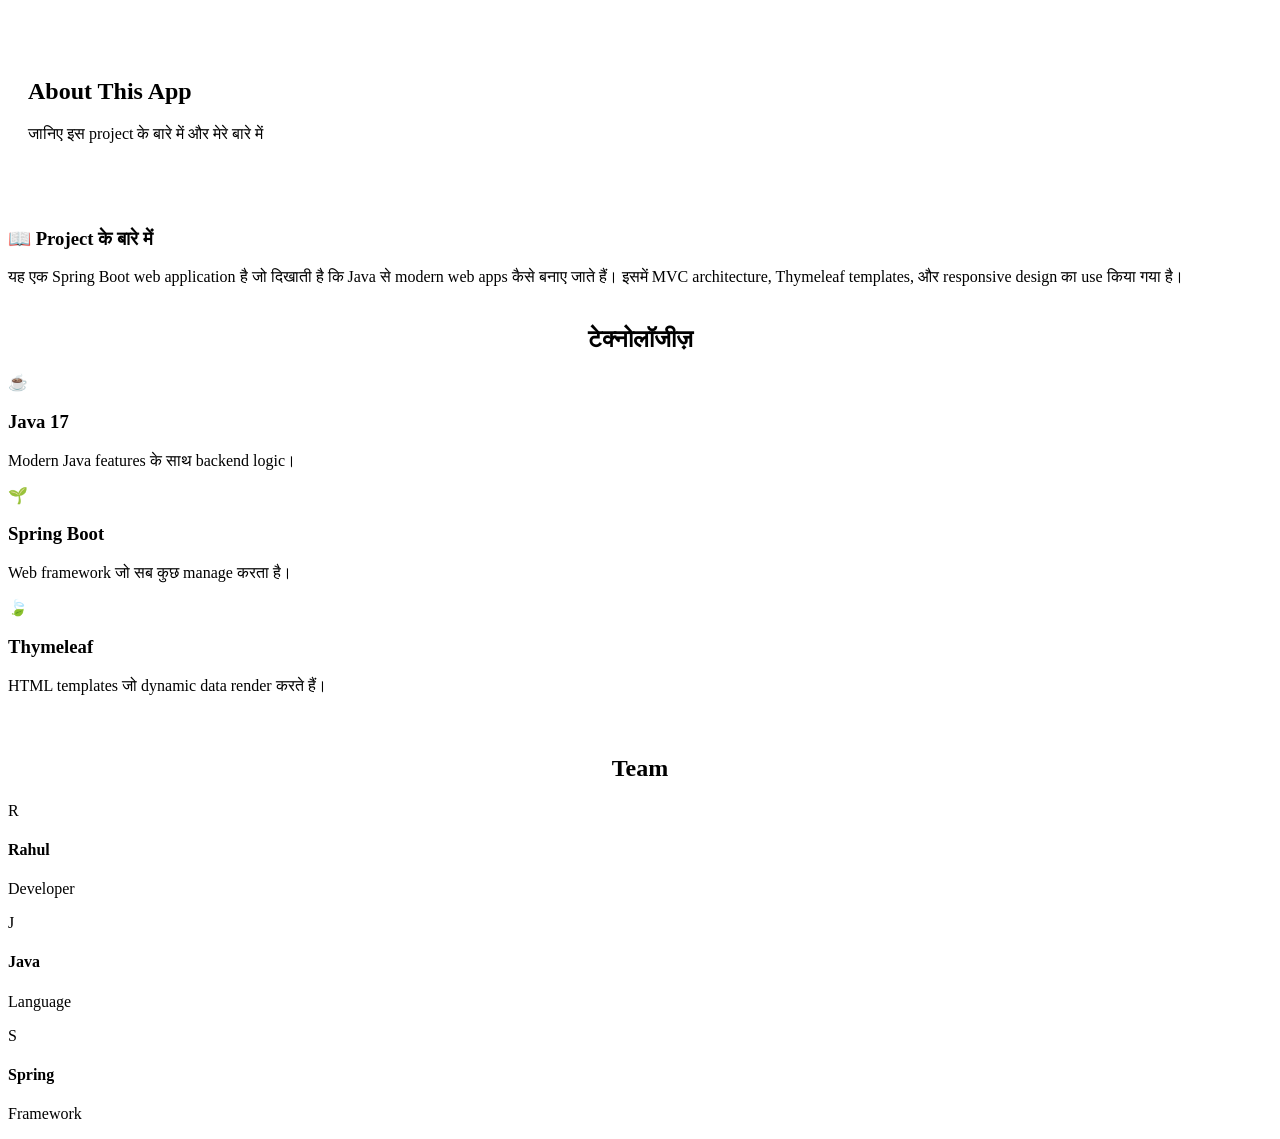
==== myapps/src/main/resources/templates/about.html @ caed3c92 "Add .gitignore and remove tracked build files" ====
<!DOCTYPE html>
<html xmlns:th="http://www.thymeleaf.org">

<head>
    <meta charset="UTF-8">
    <meta name="viewport" content="width=device-width, initial-scale=1.0">
    <title>About | My Java App</title>
    <link rel="stylesheet" th:href="@{/css/style.css}">
</head>

<body>

    <!-- Navbar -->
    <div th:replace="~{fragments/header :: navbar('about')}"></div>

    <!-- Hero -->
    <section class="hero" style="padding: 50px 20px;">
        <h1>About This App</h1>
        <p>जानिए इस project के बारे में और मेरे बारे में</p>
    </section>

    <!-- Content -->
    <div class="container">
        <div class="card" style="margin-bottom: 40px;">
            <h3>📖 Project के बारे में</h3>
            <p>यह एक Spring Boot web application है जो दिखाती है कि Java से modern web apps कैसे बनाए जाते हैं। इसमें
                MVC architecture, Thymeleaf templates, और responsive design का use किया गया है।</p>
        </div>

        <h2 style="text-align: center; margin: 40px 0 20px;">टेक्नोलॉजीज़</h2>

        <div class="cards">
            <div class="card">
                <div class="icon">☕</div>
                <h3>Java 17</h3>
                <p>Modern Java features के साथ backend logic।</p>
            </div>

            <div class="card">
                <div class="icon">🌱</div>
                <h3>Spring Boot</h3>
                <p>Web framework जो सब कुछ manage करता है।</p>
            </div>

            <div class="card">
                <div class="icon">🍃</div>
                <h3>Thymeleaf</h3>
                <p>HTML templates जो dynamic data render करते हैं।</p>
            </div>
        </div>

        <h2 style="text-align: center; margin: 60px 0 20px;">Team</h2>

        <div class="team-grid">
            <div class="team-member">
                <div class="avatar" th:text="${name.substring(0,1)}">R</div>
                <h4 th:text="${name}">Rahul</h4>
                <p class="role">Developer</p>
            </div>

            <div class="team-member">
                <div class="avatar">J</div>
                <h4>Java</h4>
                <p class="role">Language</p>
            </div>

            <div class="team-member">
                <div class="avatar">S</div>
                <h4>Spring</h4>
                <p class="role">Framework</p>
            </div>
        </div>
    </div>

    <!-- Footer -->
    <div th:replace="~{fragments/header :: footer}"></div>

</body>

</html>
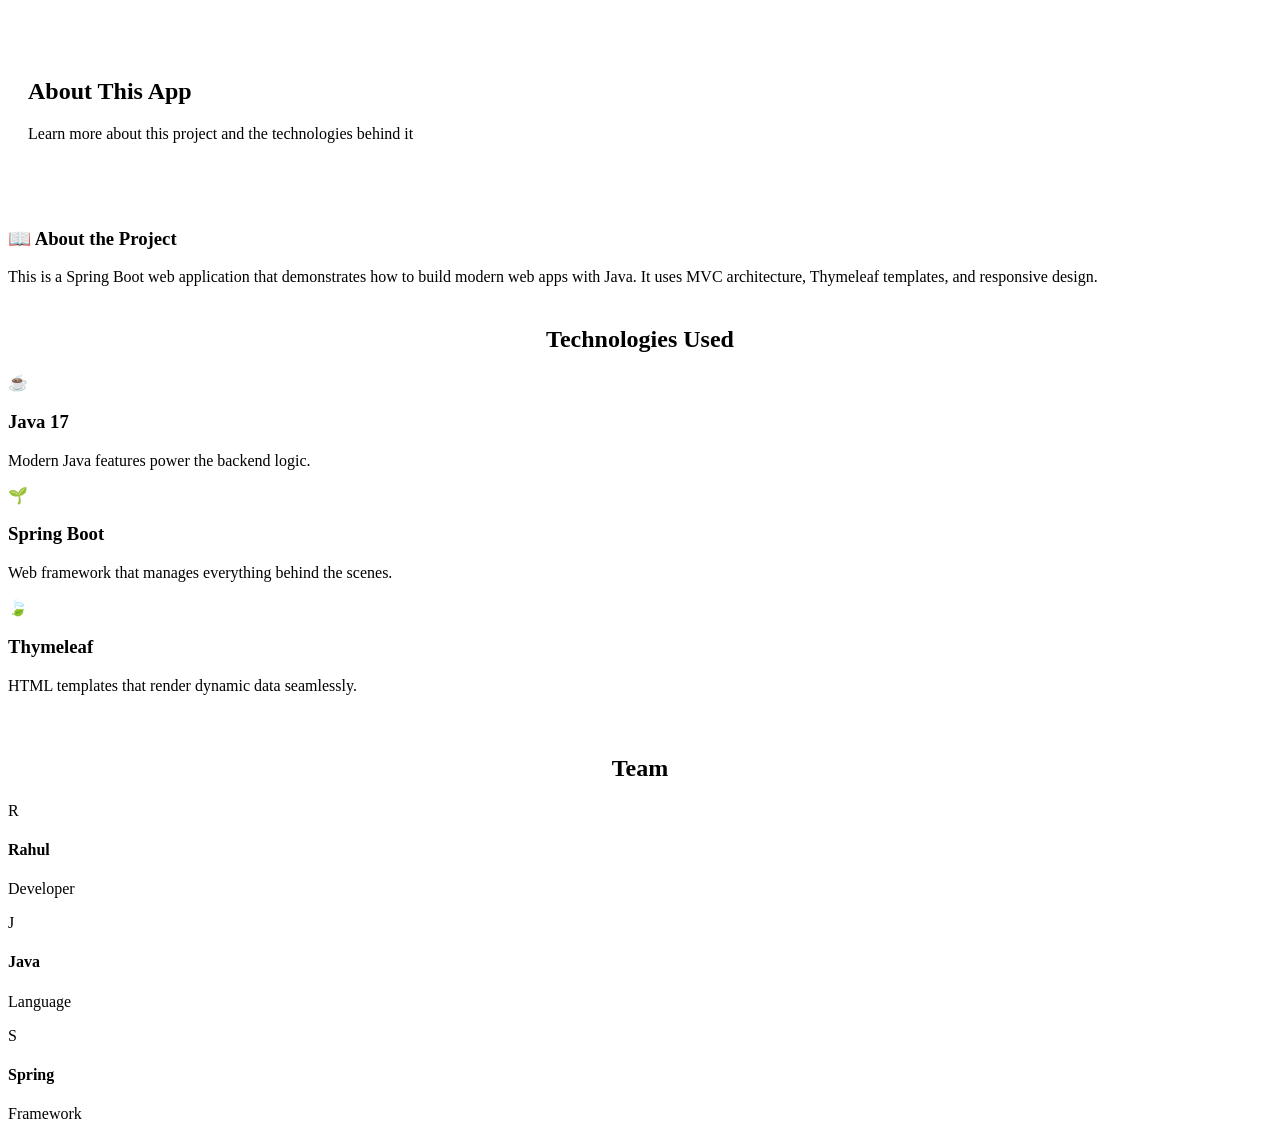
==== commit 31f68d4c: "update html" ====
--- a/myapps/src/main/resources/templates/about.html
+++ b/myapps/src/main/resources/templates/about.html
@@ -16,36 +16,36 @@
     <!-- Hero -->
     <section class="hero" style="padding: 50px 20px;">
         <h1>About This App</h1>
-        <p>जानिए इस project के बारे में और मेरे बारे में</p>
+        <p>Learn more about this project and the technologies behind it</p>
     </section>
 
     <!-- Content -->
     <div class="container">
         <div class="card" style="margin-bottom: 40px;">
-            <h3>📖 Project के बारे में</h3>
-            <p>यह एक Spring Boot web application है जो दिखाती है कि Java से modern web apps कैसे बनाए जाते हैं। इसमें
-                MVC architecture, Thymeleaf templates, और responsive design का use किया गया है।</p>
+            <h3>📖 About the Project</h3>
+            <p>This is a Spring Boot web application that demonstrates how to build modern web apps with Java. It uses
+                MVC architecture, Thymeleaf templates, and responsive design.</p>
         </div>
 
-        <h2 style="text-align: center; margin: 40px 0 20px;">टेक्नोलॉजीज़</h2>
+        <h2 style="text-align: center; margin: 40px 0 20px;">Technologies Used</h2>
 
         <div class="cards">
             <div class="card">
                 <div class="icon">☕</div>
                 <h3>Java 17</h3>
-                <p>Modern Java features के साथ backend logic।</p>
+                <p>Modern Java features power the backend logic.</p>
             </div>
 
             <div class="card">
                 <div class="icon">🌱</div>
                 <h3>Spring Boot</h3>
-                <p>Web framework जो सब कुछ manage करता है।</p>
+                <p>Web framework that manages everything behind the scenes.</p>
             </div>
 
             <div class="card">
                 <div class="icon">🍃</div>
                 <h3>Thymeleaf</h3>
-                <p>HTML templates जो dynamic data render करते हैं।</p>
+                <p>HTML templates that render dynamic data seamlessly.</p>
             </div>
         </div>
 
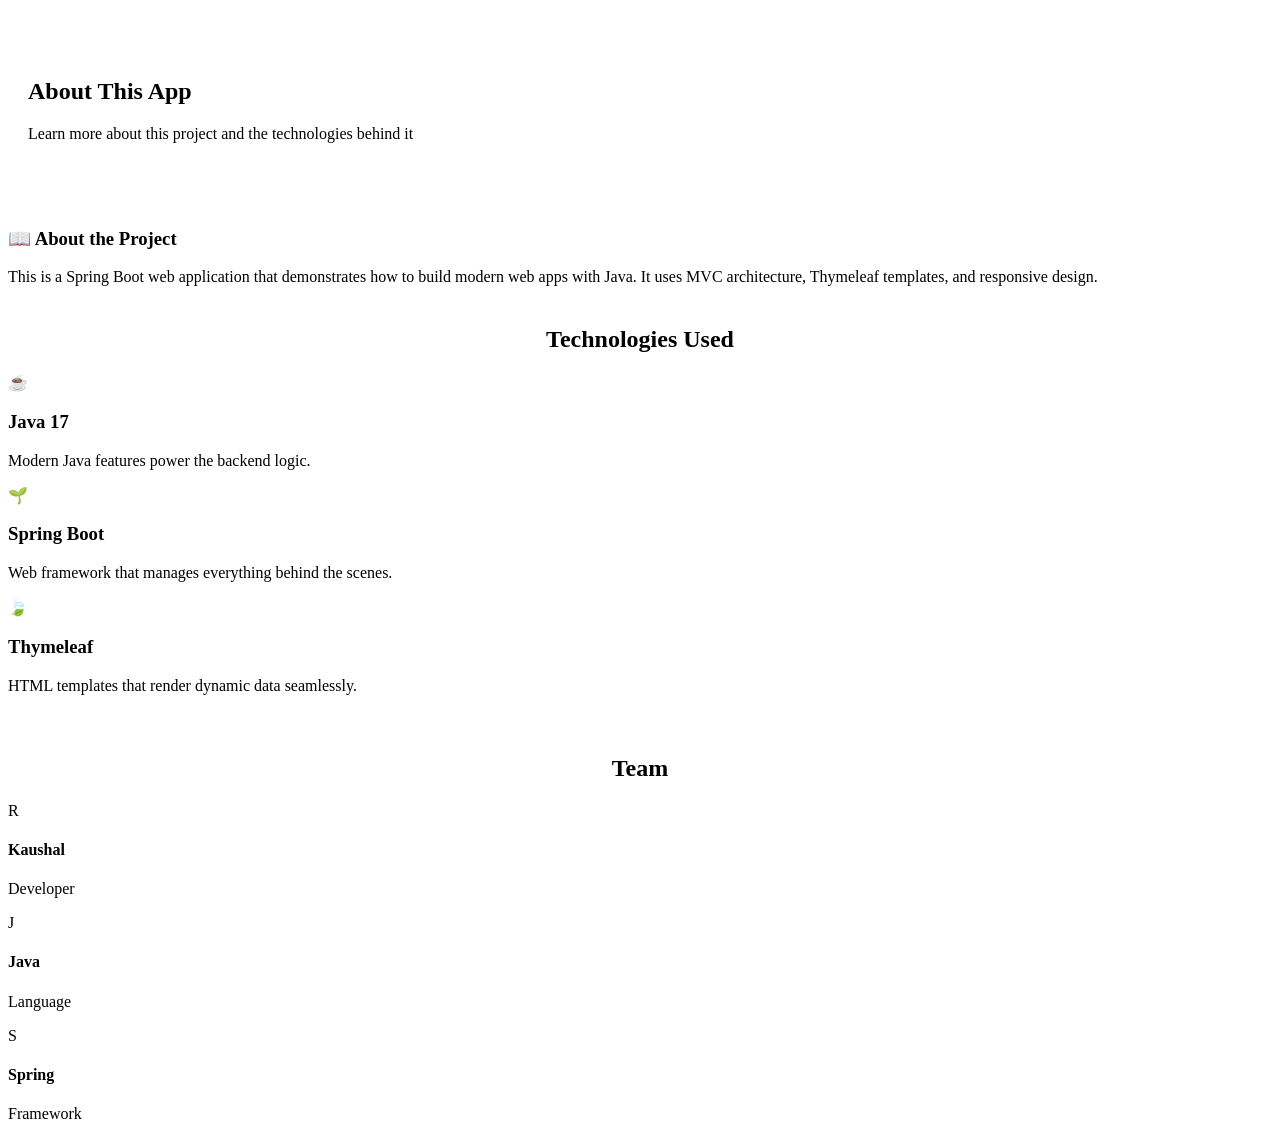
==== commit fd4bcb41: "name changed" ====
--- a/myapps/src/main/resources/templates/about.html
+++ b/myapps/src/main/resources/templates/about.html
@@ -54,7 +54,7 @@
         <div class="team-grid">
             <div class="team-member">
                 <div class="avatar" th:text="${name.substring(0,1)}">R</div>
-                <h4 th:text="${name}">Rahul</h4>
+                <h4 th:text="${name}">Kaushal</h4>
                 <p class="role">Developer</p>
             </div>
 
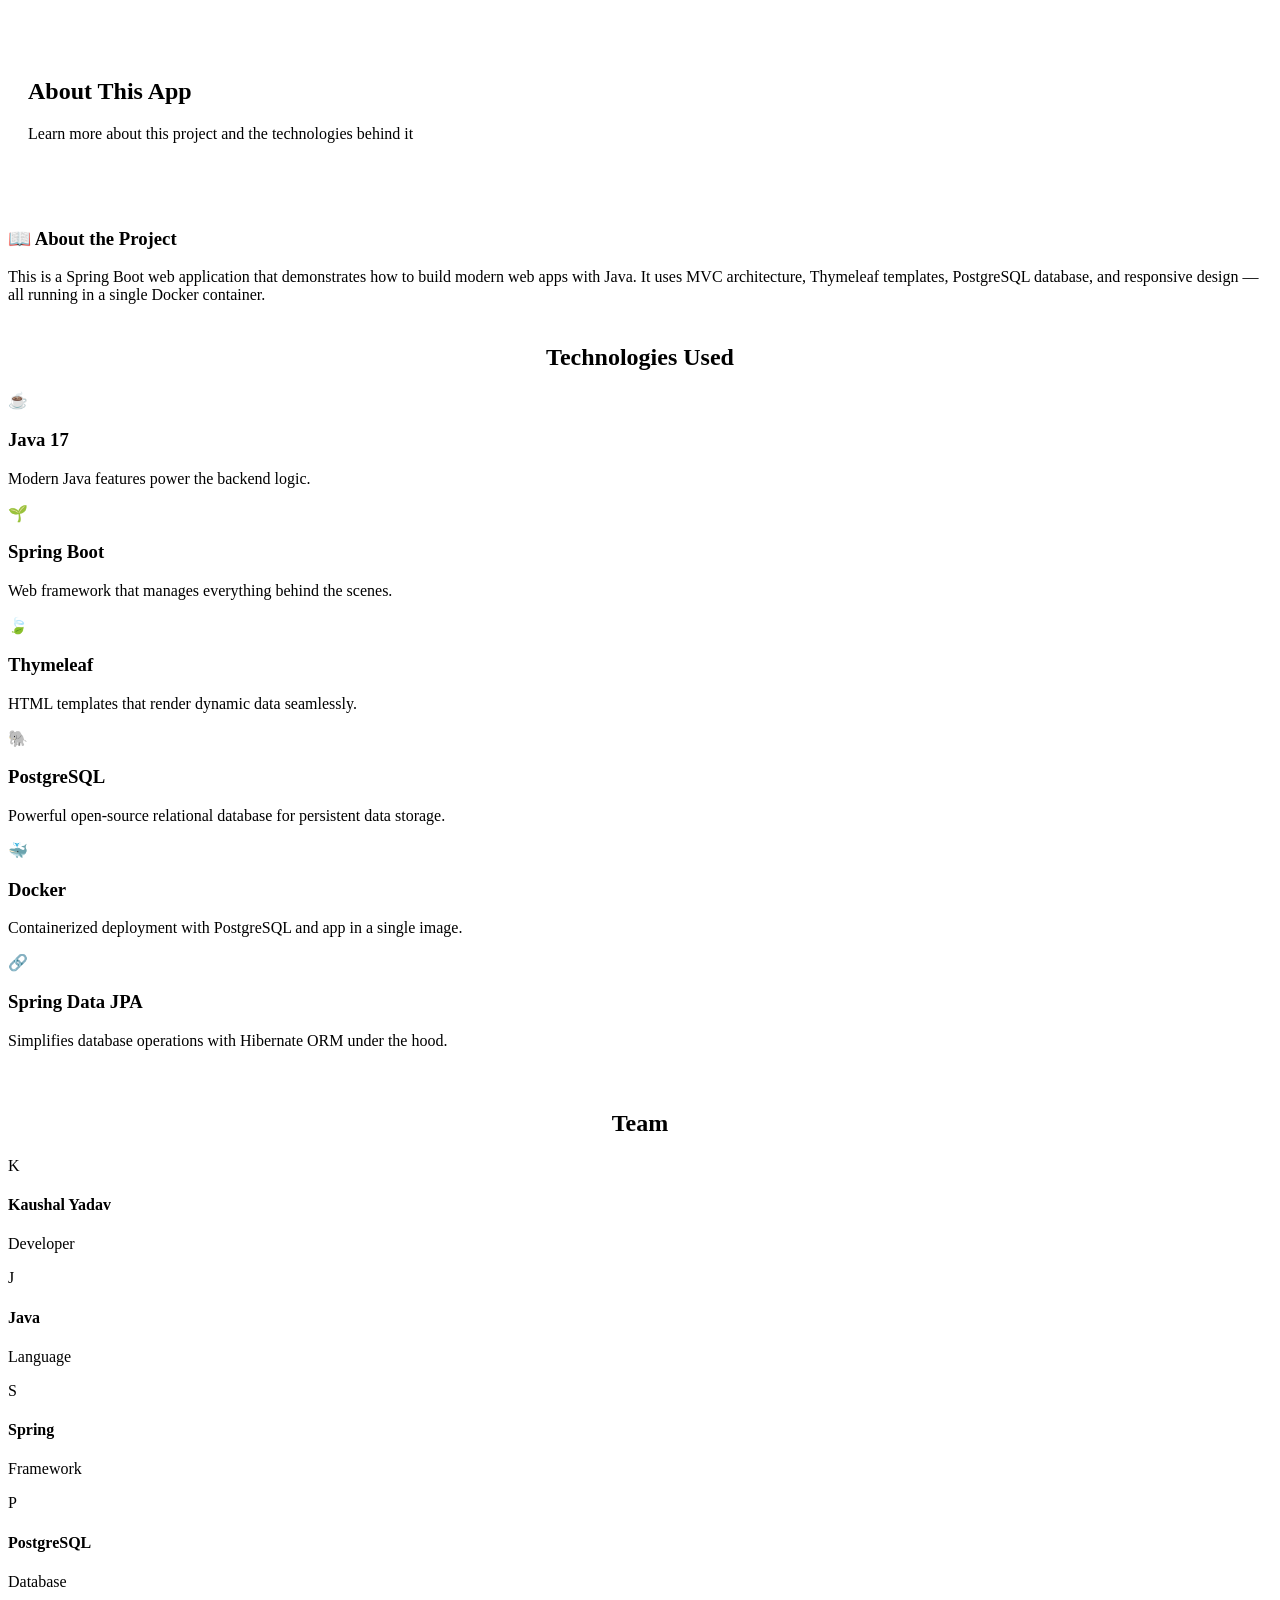
==== commit 550cceae: "updated database for postgres and hpa in local" ====
--- a/myapps/src/main/resources/templates/about.html
+++ b/myapps/src/main/resources/templates/about.html
@@ -24,7 +24,8 @@
         <div class="card" style="margin-bottom: 40px;">
             <h3>📖 About the Project</h3>
             <p>This is a Spring Boot web application that demonstrates how to build modern web apps with Java. It uses
-                MVC architecture, Thymeleaf templates, and responsive design.</p>
+                MVC architecture, Thymeleaf templates, PostgreSQL database, and responsive design — all running in a
+                single Docker container.</p>
         </div>
 
         <h2 style="text-align: center; margin: 40px 0 20px;">Technologies Used</h2>
@@ -47,14 +48,32 @@
                 <h3>Thymeleaf</h3>
                 <p>HTML templates that render dynamic data seamlessly.</p>
             </div>
+
+            <div class="card">
+                <div class="icon">🐘</div>
+                <h3>PostgreSQL</h3>
+                <p>Powerful open-source relational database for persistent data storage.</p>
+            </div>
+
+            <div class="card">
+                <div class="icon">🐳</div>
+                <h3>Docker</h3>
+                <p>Containerized deployment with PostgreSQL and app in a single image.</p>
+            </div>
+
+            <div class="card">
+                <div class="icon">🔗</div>
+                <h3>Spring Data JPA</h3>
+                <p>Simplifies database operations with Hibernate ORM under the hood.</p>
+            </div>
         </div>
 
         <h2 style="text-align: center; margin: 60px 0 20px;">Team</h2>
 
         <div class="team-grid">
             <div class="team-member">
-                <div class="avatar" th:text="${name.substring(0,1)}">R</div>
-                <h4 th:text="${name}">Kaushal</h4>
+                <div class="avatar" th:text="${name.substring(0,1)}">K</div>
+                <h4 th:text="${name}">Kaushal Yadav</h4>
                 <p class="role">Developer</p>
             </div>
 
@@ -69,6 +88,12 @@
                 <h4>Spring</h4>
                 <p class="role">Framework</p>
             </div>
+
+            <div class="team-member">
+                <div class="avatar">P</div>
+                <h4>PostgreSQL</h4>
+                <p class="role">Database</p>
+            </div>
         </div>
     </div>
 
